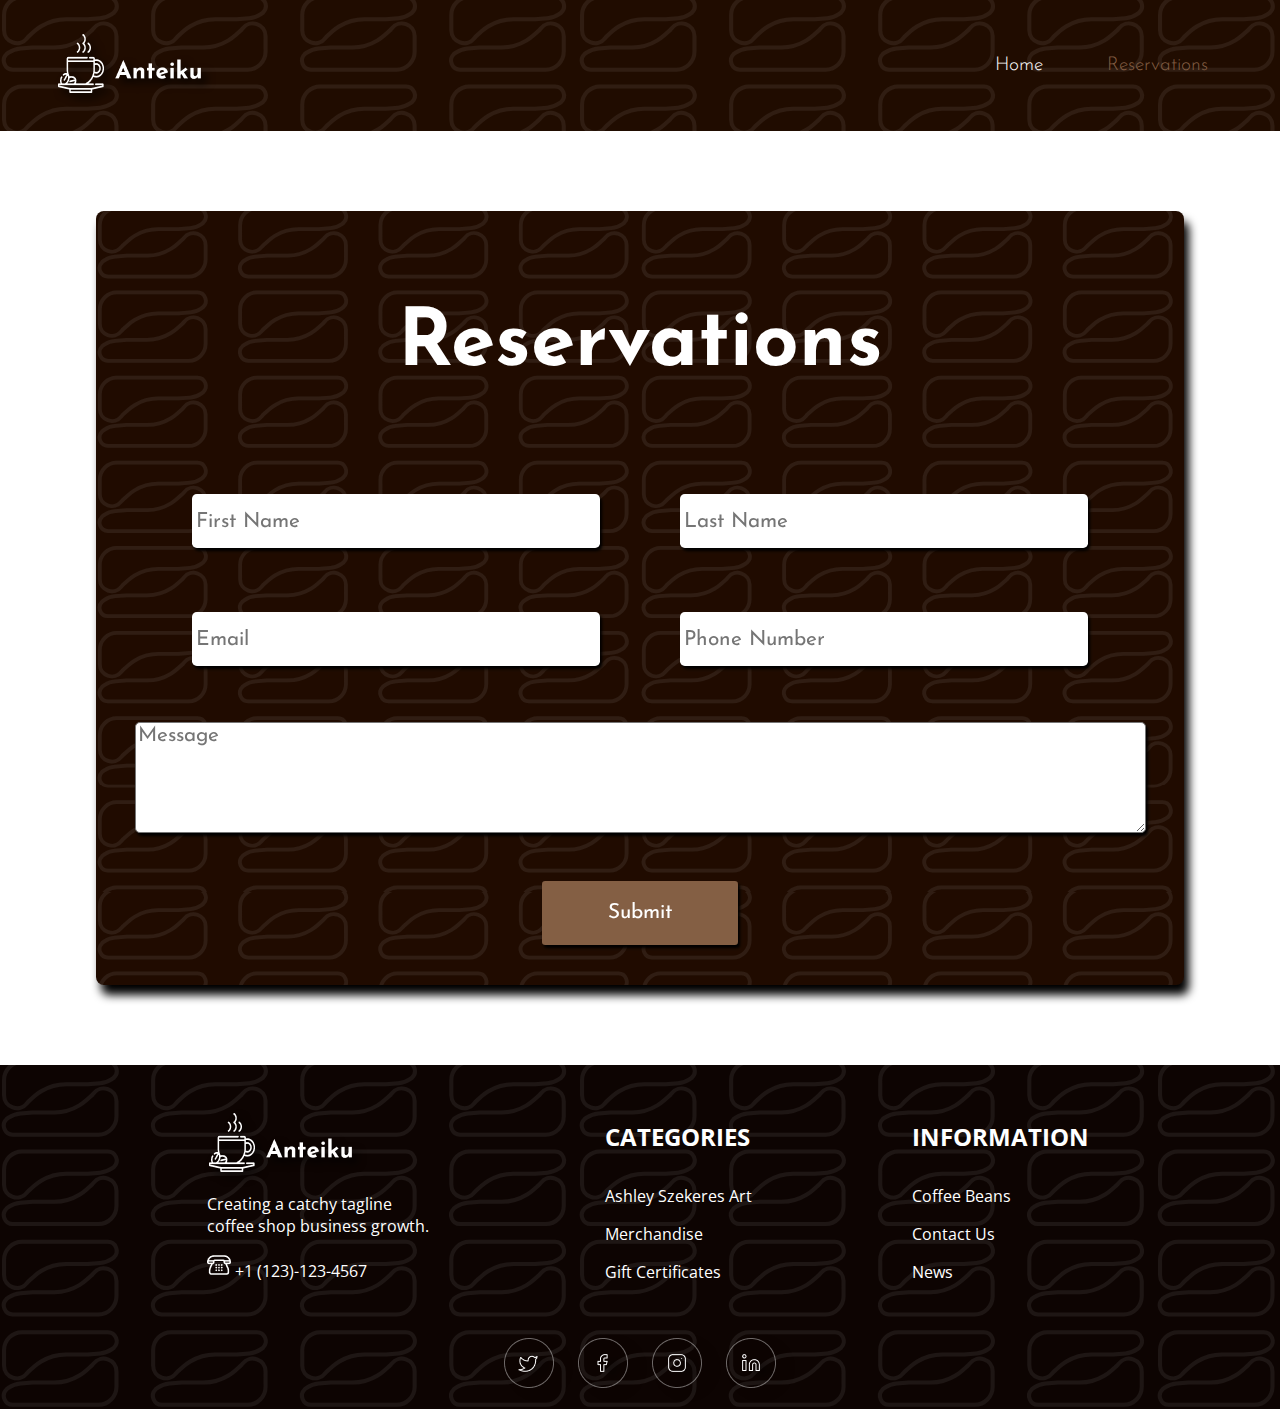
==== reservations.html @ 9379388c "Update reservations.html" ====
<!DOCTYPE html>
<html lang="en">
<head>
    <meta charset="UTF-8">
    <meta http-equiv="X-UA-Compatible" content="IE=edge">
    <meta name="viewport" content="width=device-width, initial-scale=1.0">
    <link rel="stylesheet" href="css/styles-2.css">
    <link rel="preload" href="../images/beans-1.webp" as="image">
    <title>Anteiku - Reservations</title>
</head>
<body>
    <header>
        <nav>
            <div class="logo-container">
                <a href="index.html"><img src="images/logo.png" class="logo" alt="logo"></a>
            </div>
            
            <ul class="menu">
               <li class="list-item"><a href="index.html">Home</a></li>
               <li class="list-item res-item "><a href="reservations.html">Reservations</a></li>
            </ul>
        </nav>
         <div id="myNav" class="overlay">
            <div id="close">
           <a href="javascript:void(0)" class="close-btn" onclick="closeNav()">&times;</a>
           </div>
           <div class="overlay-content">
             <a onclick="closeNav()" href="index.html">Home</a>
             <a onclick="closeNav()" href="reservations.html">Reservations</a>
           </div>
         </div>
         <div class="hb">
            <span onclick="openNav()">&#9776;</span>
         </div>
       </header>
       <main>
        <section class="sec-1">
          
            <div class="form-container">
                
                <form action="https://formspree.io/f/mlezznlw" method="post">
                    <div class="r-title">
                        <h1>Reservations</h1>
                    </div>
                    <div class="input-1-2">
                       <input type="text" id="fname" name="fname" placeholder="First Name" required>
                       <input type="text" id="lname" name="lname" placeholder="Last Name" required>
                    </div>
                    <div class="input-3-4">
                       <input type="email" id="email" name="email" placeholder="Email" required>
                       <input type="phone" id="phone" name="phone" placeholder="Phone Number" required>
                    </div>
                    <div class="text-box-container">
                       <textarea id="text-box" name="message" cols="87" rows="5" placeholder="Message" required></textarea>
                    </div>
                    <div class="sub-btn-container">
                       <button class="sub-btn" type="submit">Submit</button>
                    </div>
                 </form>
        
        </section>
       </main>
       <footer>
        <div id="footer-container">
            <div id="footer-col1">
                <div class="logo-foot">
                    <img src="images/logo.png" class="logo logo-foot-img" alt="logo">
                </div>
                <div class="foot-con">
                <p>Creating a catchy tagline<br>coffee shop business growth.</p>
                
                    <div class="telphone-link2">
                    <a href="https://github.com/EriqMoore/AnteikuCoffeeshop"><img class="tele-img-foot" src="images/telephone.png" alt="telephone"></a>
                    <a href="https://github.com/EriqMoore/AnteikuCoffeeshop">+1 (123)-123-4567</a>
                    </div>
                </div>
            </div>

            <div id="footer-col2">
                <div class="cat-foot">
                   <h4>Categories</h4>
                </div>
                <div class="cat-items">
                <a href="https://github.com/EriqMoore/AnteikuCoffeeshop">Ashley Szekeres Art</a>
                <a href="https://github.com/EriqMoore/AnteikuCoffeeshop">Merchandise</a>
                <a href="https://github.com/EriqMoore/AnteikuCoffeeshop">Gift Certificates</a>
                </div>
            </div>

            <div id="footer-col3">
                <div class="info-foot">
                   <h4>Information</h4>
                </div>
                <div class="info-items">
                <a href="https://github.com/EriqMoore/AnteikuCoffeeshop">Coffee Beans</a>
                <a href="https://github.com/EriqMoore/AnteikuCoffeeshop">Contact Us</a>
                <a href="https://github.com/EriqMoore/AnteikuCoffeeshop">News</a>
                </div>
            </div>
        </div>
         <div id="social-2" >
                    <a href="https://github.com/EriqMoore/AnteikuCoffeeshop"><img src="images/Twitter.png" alt="Twitter"></a>
                    <a href="https://github.com/EriqMoore/AnteikuCoffeeshop"><img src="images/Facebook.png" alt="Facebook"></a>
                    <a href="https://github.com/EriqMoore/AnteikuCoffeeshop"><img src="images/Instagram.png" alt="Instagram"></a>
                    <a href="https://github.com/EriqMoore/AnteikuCoffeeshop"><img src="images/Linkdin.png" alt="LinkdIn"></a>
                </div>
        

    </footer>
    <script src="js/script.js"></script>
            
    
</body>
</html>
---- css/styles-2.css ----
@import url("https://fonts.googleapis.com/css2?family=Open+Sans:ital,wght@0,300;0,400;0,500;0,600;0,700;0,800;1,300;1,400;1,500;1,600;1,700;1,800&display=swap");
@import url("https://fonts.googleapis.com/css2?family=Josefin+Sans:ital,wght@0,100;0,200;0,300;0,400;0,500;0,600;0,700;1,100;1,200;1,300;1,400;1,500;1,600;1,700&display=swap");

html {
  scroll-behavior: smooth;
}

body {
  font-family: "Open Sans", sans-serif;
  margin: 0;
  padding: 0;
}

a {
    text-decoration: none;
    color: inherit;
  }
  
  header {
    padding: 1.5rem;
    background-color: #200c00;
    background-image: url("../images/coffee-beans.svg");
  
  }
  nav {
    display: flex;
    justify-content: space-between;
    align-items: center;
  }
  .overlay {
    display: none;
  }
  
  .overlay-content {
    display: none;
  }
  
  .overlay a {
    display: none;
  }
  
  .hb {
    display: none;
  }
  
  .close-btn {
    font-size: 30px;
  }
  .r-title{
    margin: 0;
    display: flex;
    justify-content: center;
    align-content: center;
    font-family:  "Josefin Sans", sans-serif !important ; 
    font-size: 2.5rem;
    color: white;
    text-shadow:(10px 10px 20px black);
  }
  .logo-container {
    margin-left: 2rem;
  }
  .logo {
    filter: drop-shadow(5px 5px 4px black);
    transition: 0.3s;
  }
  .logo:hover {
    transform: translateY(-3px);
  }
  
  .menu {
    display: flex;
    list-style: none;
    gap: 4rem;
    padding: 1rem;
    margin-right: 5rem;
  }
  .res-item a{
    color: #845f44;
  }

  .menu a:hover {
    color: #845f44;
  }
  
  .list-item {
    color: white;
    font-family: "Josefin Sans", sans-serif;
    font-size: 1.2rem;
    font-weight: 300;
    transition: 0.3s;
  }
  
  .list-item:hover {
    transform: translateY(-3px);
  }

  .sec-1{
    background-image: url("../images/beans-1.webp");
    background-size: cover;
    filter: hue-rotate(15deg);
    background-repeat: no-repeat;
    
    
    
  }
  
  .form-container{
    filter: hue-rotate(-15deg);
    display: flex;
    justify-content: center;
    align-content: center;
    padding: 5rem 5rem 5rem 5rem;
    
    
  }
  form{
    background-color: #200c00;
    background-image: url("../images/coffee-beans.svg");
    background-size: 50%;
    padding: 0rem 10rem 2rem 10rem ;
    display: flex;
    flex-direction: column;
    border-radius: .5rem;
    gap: 3rem;
    box-shadow: 5px 10px 10px black;

    
    
  }

  .input-1-2, .input-3-4{
    display: flex;
    padding: .5rem 5rem;
    gap: 5rem;
    
  }
  
  #fname, #lname, #email, #phone{
    font-family: "Josefin Sans", sans-serif;
    border-radius: .3rem;
    font-size: 1.3rem;
    width: 25rem;
    height: 3rem;
    box-shadow: 2px 3px 3px black;
    border-color: transparent;
    outline-color: transparent;
  }
  .text-box-container{
    display: flex;
    gap: 3rem;
    justify-content: center;
  }

  #text-box{
    font-size: 1.3rem;
    font-family: "Josefin Sans", sans-serif;
    border-radius: .3rem;
    box-shadow: 2px 3px 3px black;

  }

  .sub-btn-container{
    display: flex;
    justify-content: center;
    align-content: center;
  }
  .sub-btn{
    font-size: 1.3rem;
    font-family: "Josefin Sans", sans-serif;
    padding: 1.2rem 4rem;
    background-color: #845f44;
    border-color: transparent;
    border-radius: .2rem;
    color: white;
    box-shadow: 2px 3px 3px black;

  }
  .sub-btn:hover{
    background-color:#361601;;

  }

footer {
    background-color: #0d0402;
    background-image: url("../images/coffee-beans.svg");
  }
  #footer-container {
    display: flex;
    color: white;
    justify-content: center;
    align-content: center;
    gap: 10rem;
    padding: 1.5rem;
  }
  #footer-container h4 {
    font-weight: bold;
    font-size: 1.5rem;
    text-transform: uppercase;
  }
  #footer-col1 {
    display: flex;
    flex-direction: column;
    justify-content: center;
    align-content: center;
    padding: 1.5rem 1rem 1rem 1rem;
  }
  #footer-col1 img {
    text-align: center;
  }
  #footer-col1 p {
    margin-bottom: 0;
  }
  
  .cat-items,
  .info-items,
  .foot-con {
    display: flex;
    flex-direction: column;
    gap: 1rem;
  }
  .cat-items a:hover,
  .info-items a:hover,
  .foot-con a:hover {
    color: #845f44;
    text-decoration: underline;
  }
  
  #social-2 {
    display: flex;
    gap: 1.5rem;
    justify-content: center;
    align-content: center;
    padding: 1rem;
    text-shadow: (10px 5px 4px black);
  }
  #social-2 img {
    filter: drop-shadow(10px 5px 4px black);
  }
  
  @media only screen and (max-width: 1420px){
 
    .menu {
      margin-right: 2rem;
    }
    form{
      padding: 2.5rem 1rem ;
      
      
      
    }
  }

  @media only screen and (max-width: 1125px){
    .input-1-2, .input-3-4{
     
      padding: .5rem 0rem;
      
      
    }

  }

  @media only screen and (max-width: 970px){
    form{
      gap: 2rem;
      padding: 2rem 3rem;
    }
    .input-1-2, .input-3-4{
      display: flex;
      flex-direction: column;
      margin-left: auto;
      margin-right: auto;
      gap: 3rem;
      
    }
    #fname, #lname, #email, #phone{
     
      width: 30rem;
      height: 2rem;
      padding: 1rem;
      
    }
    .text-box-container{
      padding-top: 2rem;
    }
    #text-box{
      width: 32rem;
      height: 10rem;
    }
   

  }
  @media only screen and (max-width: 900px){
  .r-title{
    
    font-size: 2rem;
  }
  #footer-container {
    gap: 1.5rem;
    padding: 1rem;
  }
  
  

}

@media only screen and (max-width: 725px){
  header{
    display: flex;
    justify-content: center;
    gap: 10rem;
    align-content: center;
  }
  .logo-container {
    margin-left: 0rem;
  }
  .r-title{
    font-size: 1.2rem;
    
    
  }
  .menu {
    display: none;
  }
  #myNav {
    font-family: "Josefin Sans", sans-serif;
  }
  .overlay {
    display: block;
    height: 100%;
    width: 0;
    position: fixed;
    z-index: 1;
    top: 0;
    left: 0%;
    background-color: #200c00;
    opacity: 85%;
    overflow-x: hidden;
    transition: 0.1s;
  }

  .overlay-content {
    display: block;
    position: relative;
    top: 0%;
    width: 100%;
    text-align: center;
    margin-top: 30px;
  }

  .overlay a {
    display: block;
    padding: 1rem;
    text-decoration: none;
    font-size: 2.5rem;
    color: white;
    display: block;
    transition: 0.1s;
  }

  .overlay a:hover,
  .overlay a:focus {
    color: #845f44;
  }

  .hb {
    display: block;
    font-size: 30px;
    cursor: pointer;
    color: white;
    margin-top: .5rem;
  }

  .close-btn {
    display: block;
    font-size: 30px;
  }

  form{
    gap: 2rem;
    padding: 1rem 1rem;
  }
  #fname, #lname, #email, #phone{
     
    width: 20rem;
    height: 2rem;
    padding: 1rem;
    
  }
  .text-box-container{
    padding-top: 2rem;
  }
  #text-box{
    width: 22rem;
    height: 10rem;
  }
  #footer-container {
    justify-content: space-between;
    gap: 0.5rem;
  }

  #footer-col1 {
    display: flex;
    flex-direction: column;
    justify-content: flex-start;
    align-content: flex-start;
    padding-top: 0.5rem;
  }

  #footer-container h4 {
    font-size: 0.9rem;
  }

  #footer-container a,
  #footer-container p {
    font-size: 0.8rem;
  }
  #footer-col1 {
    display: flex;
    flex-direction: column;
    justify-content: center;
    align-content: center;
    padding: 0;
  }

  #social-2 {
    gap: 0.5rem;
  }
  .logo-foot-img {
    width: 7rem;
  }


}

@media only screen and (max-width: 500px){
  #fname, #lname, #email, #phone{
     
    width: 20rem;
    height: 2rem;
    padding: 1rem;
    
  }
  .text-box-container{
    padding-top: 2rem;
  }
  #text-box{
    width: 22rem;
    height: 10rem;
  }

}
@media only screen and (max-width: 400px){
  header {
   
    gap: 6rem;
    
}
  #fname, #lname, #email, #phone{
     
    width: 15rem;
    height: 2rem;
    padding: 1rem;
    
  }
  .text-box-container{
    padding-top: 2rem;
  }
  #text-box{
    width: 15rem;
    height: 10rem;
  }

}
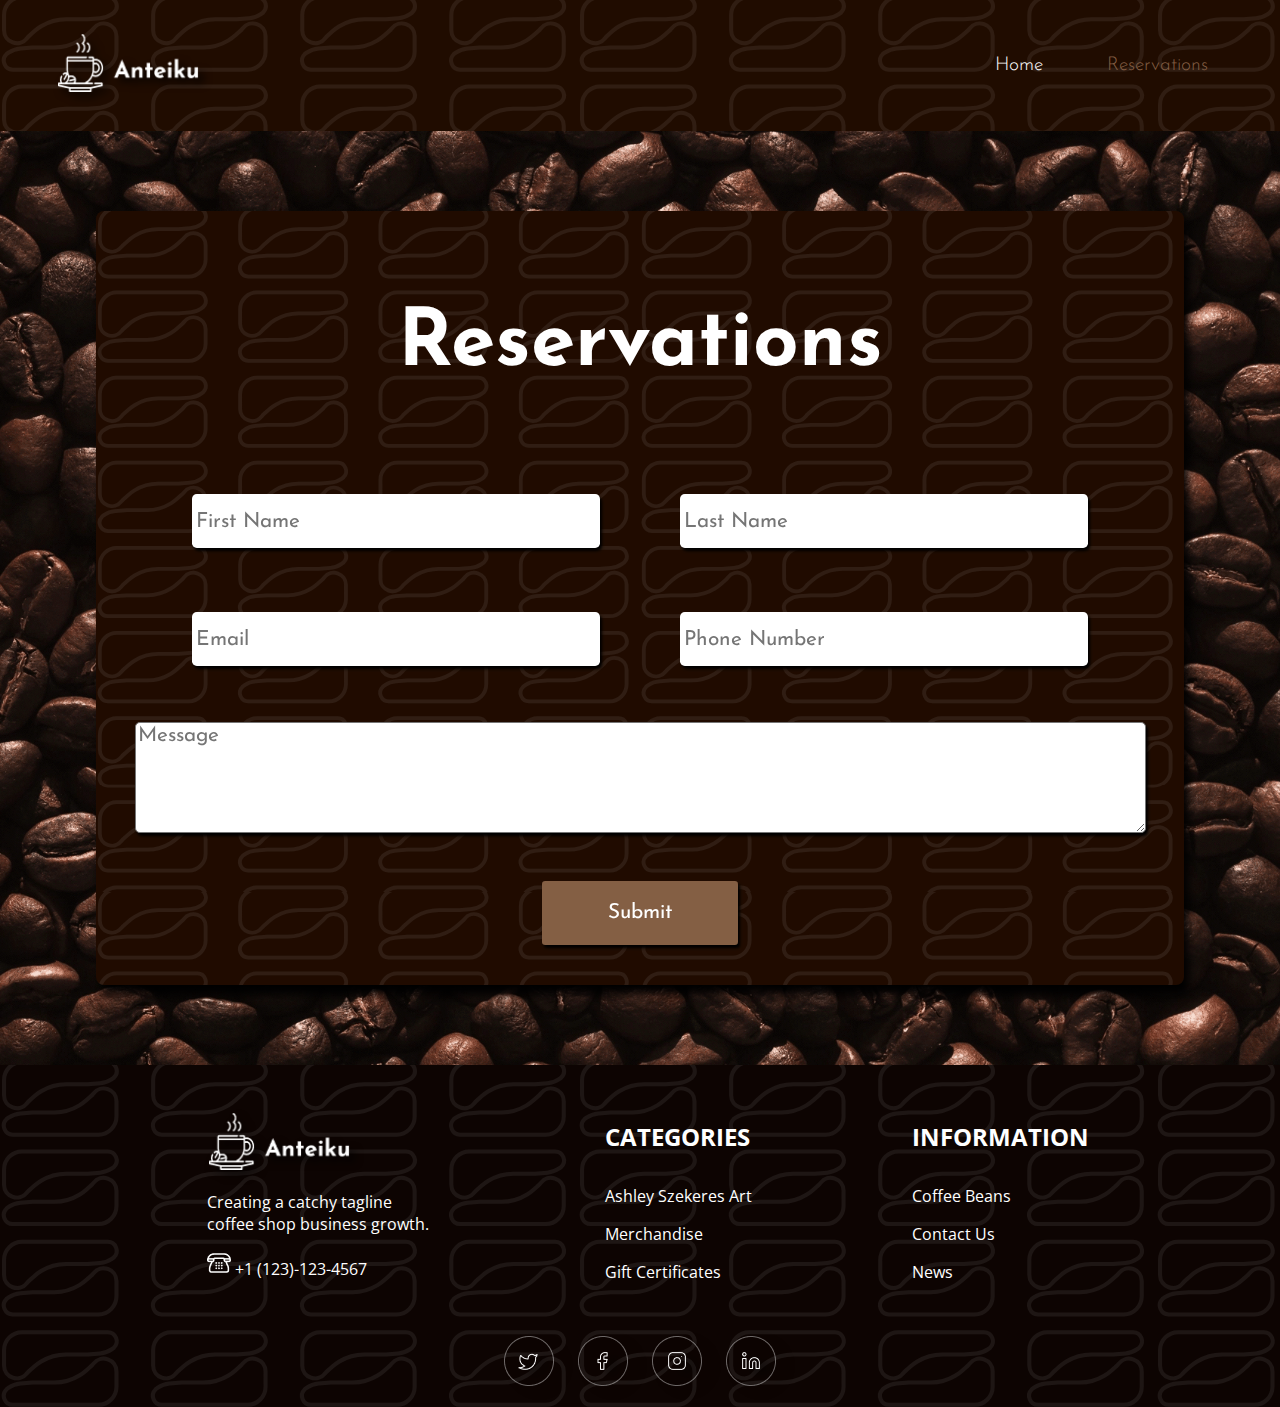
==== commit f96b83ce: "Update reservations.html" ====
--- a/reservations.html
+++ b/reservations.html
@@ -5,7 +5,7 @@
     <meta http-equiv="X-UA-Compatible" content="IE=edge">
     <meta name="viewport" content="width=device-width, initial-scale=1.0">
     <link rel="stylesheet" href="css/styles-2.css">
-    <link rel="preload" href="../images/beans-1.webp" as="image">
+    <link rel="preload" as="image" href="/images/beans-1.png" type="image/png">
     <title>Anteiku - Reservations</title>
 </head>
 <body>
--- a/css/styles-2.css
+++ b/css/styles-2.css
@@ -62,6 +62,7 @@
   .logo {
     filter: drop-shadow(5px 5px 4px black);
     transition: 0.3s;
+    width: 9rem;
   }
   .logo:hover {
     transform: translateY(-3px);
@@ -95,7 +96,7 @@
   }
 
   .sec-1{
-    background-image: url("../images/beans-1.webp");
+    background-image: url("../images/beans-1.png");
     background-size: cover;
     filter: hue-rotate(15deg);
     background-repeat: no-repeat;
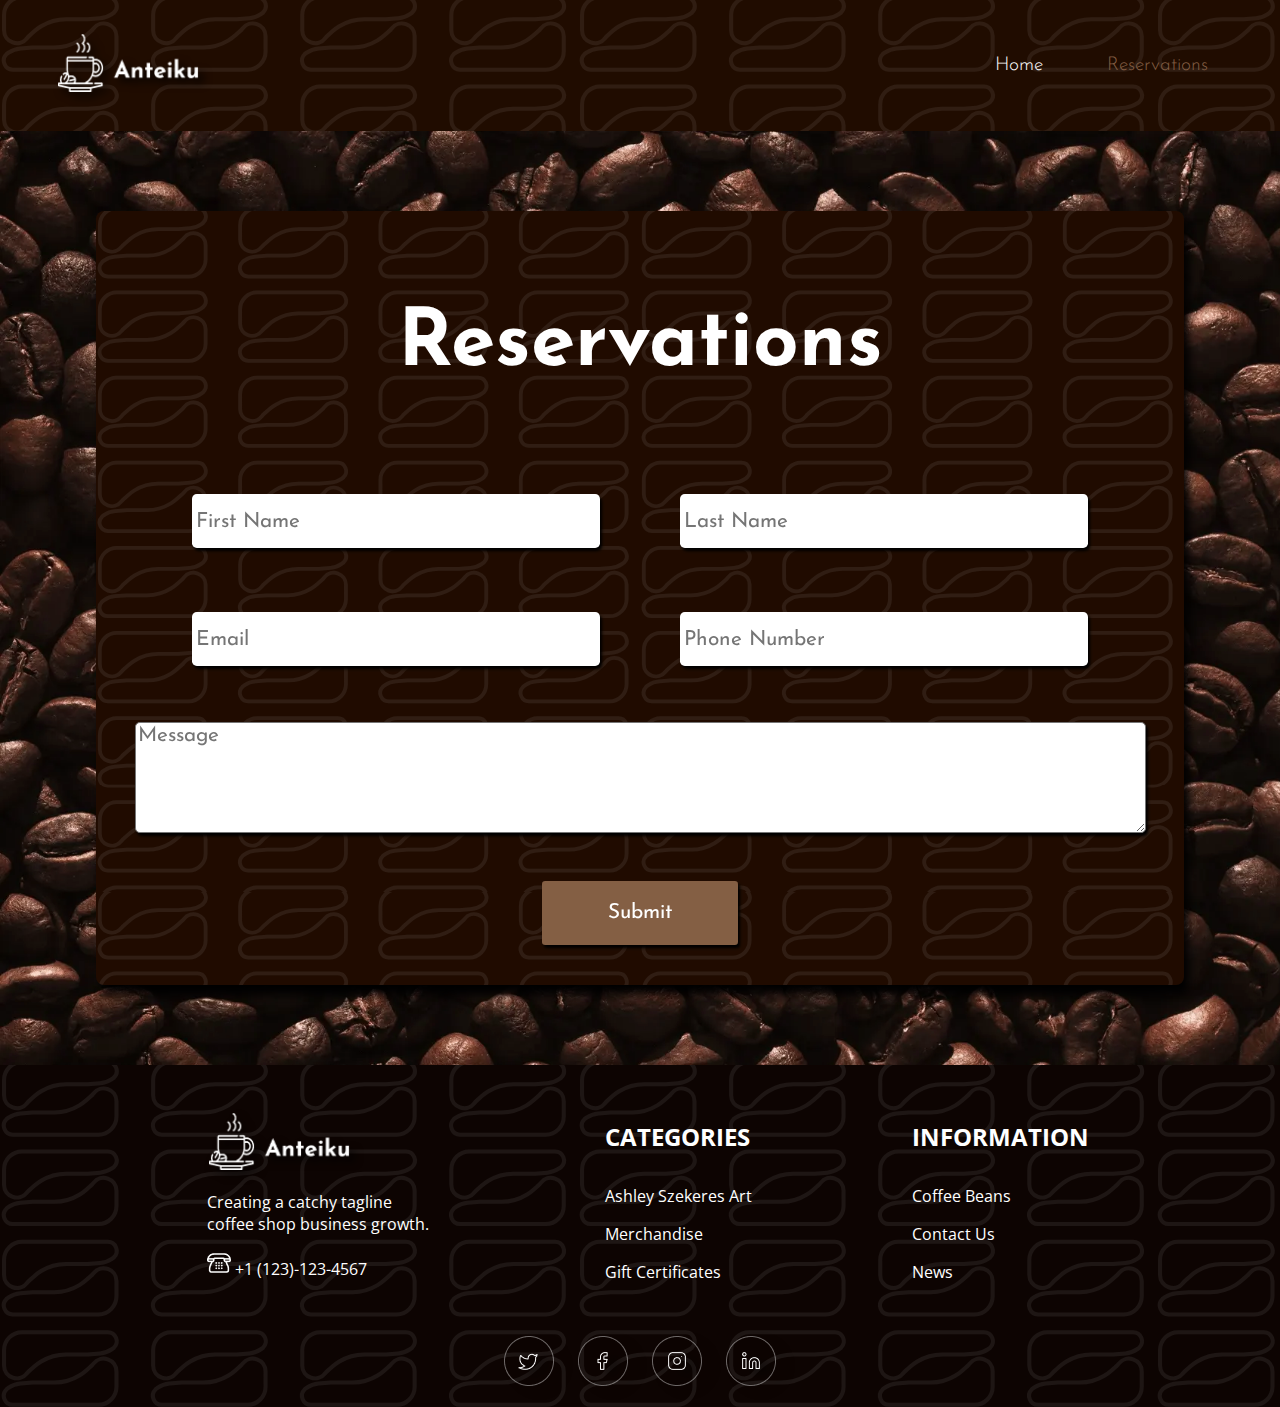
==== commit e9d2a542: "image optimization" ====
--- a/reservations.html
+++ b/reservations.html
@@ -5,7 +5,7 @@
     <meta http-equiv="X-UA-Compatible" content="IE=edge">
     <meta name="viewport" content="width=device-width, initial-scale=1.0">
     <link rel="stylesheet" href="css/styles-2.css">
-    <link rel="preload" as="image" href="/images/beans-1.png" type="image/png">
+    <link rel="preload" as="image" href="/images/beans-1.webp" type="image/png">
     <title>Anteiku - Reservations</title>
 </head>
 <body>
--- a/css/styles-2.css
+++ b/css/styles-2.css
@@ -96,7 +96,7 @@
   }
 
   .sec-1{
-    background-image: url("../images/beans-1.png");
+    background-image: url("../images/beans-1.webp");
     background-size: cover;
     filter: hue-rotate(15deg);
     background-repeat: no-repeat;
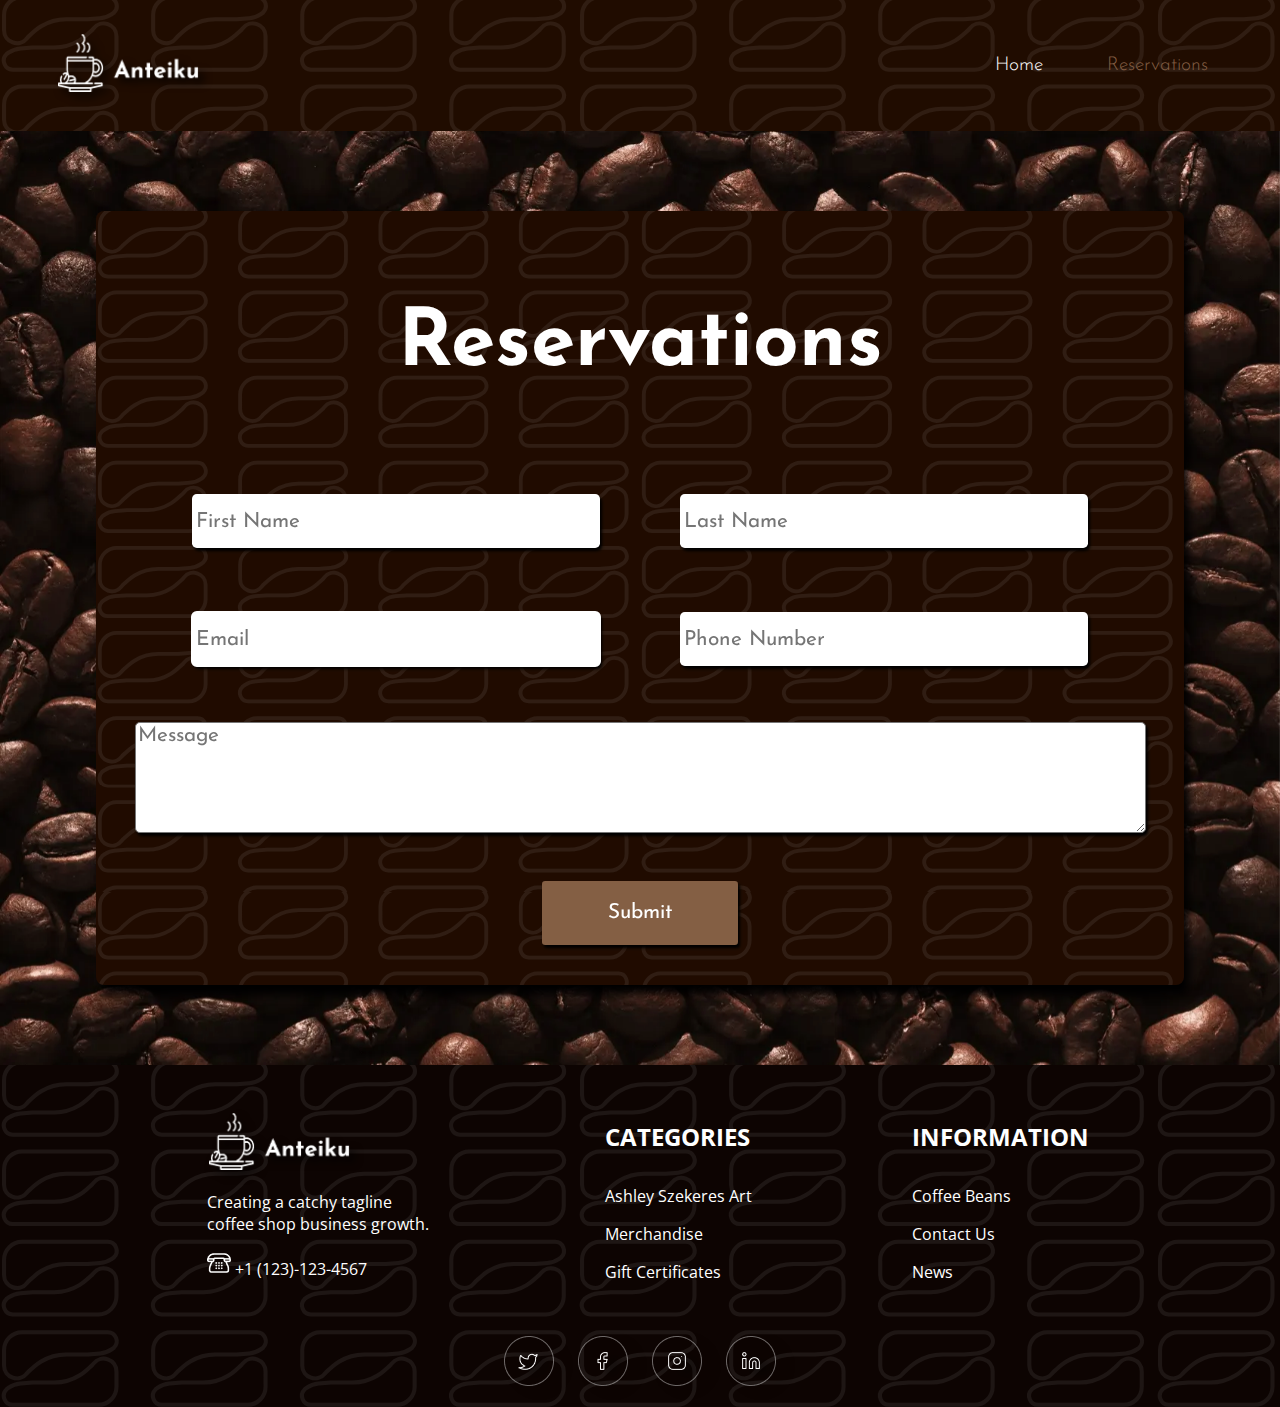
==== commit a6c0719d: "Validate Email" ====
--- a/reservations.html
+++ b/reservations.html
@@ -5,10 +5,10 @@
     <meta http-equiv="X-UA-Compatible" content="IE=edge">
     <meta name="viewport" content="width=device-width, initial-scale=1.0">
     <link rel="stylesheet" href="css/styles-2.css">
-    <link rel="preload" as="image" href="/images/beans-1.webp" type="image/png">
+    <link rel="preload" as="image" href="images/beans-1.webp" type="image/webp">
     <title>Anteiku - Reservations</title>
 </head>
-<body>
+<body onload="document.form1.email.focus()">
     <header>
         <nav>
             <div class="logo-container">
@@ -38,7 +38,7 @@
           
             <div class="form-container">
                 
-                <form action="https://formspree.io/f/mlezznlw" method="post">
+                <form name="form1" action="https://formspree.io/f/mlezznlw" method="post">
                     <div class="r-title">
                         <h1>Reservations</h1>
                     </div>
@@ -54,7 +54,7 @@
                        <textarea id="text-box" name="message" cols="87" rows="5" placeholder="Message" required></textarea>
                     </div>
                     <div class="sub-btn-container">
-                       <button class="sub-btn" type="submit">Submit</button>
+                       <button class="sub-btn" type="submit" onclick="validateEmail(document.form1.email)">Submit</button>
                     </div>
                  </form>
         
@@ -108,6 +108,8 @@
 
     </footer>
     <script src="js/script.js"></script>
+    <script src="js/validateEmail.js"></script>
+    <script src="js/redirectPage.js"></script>
             
     
 </body>
